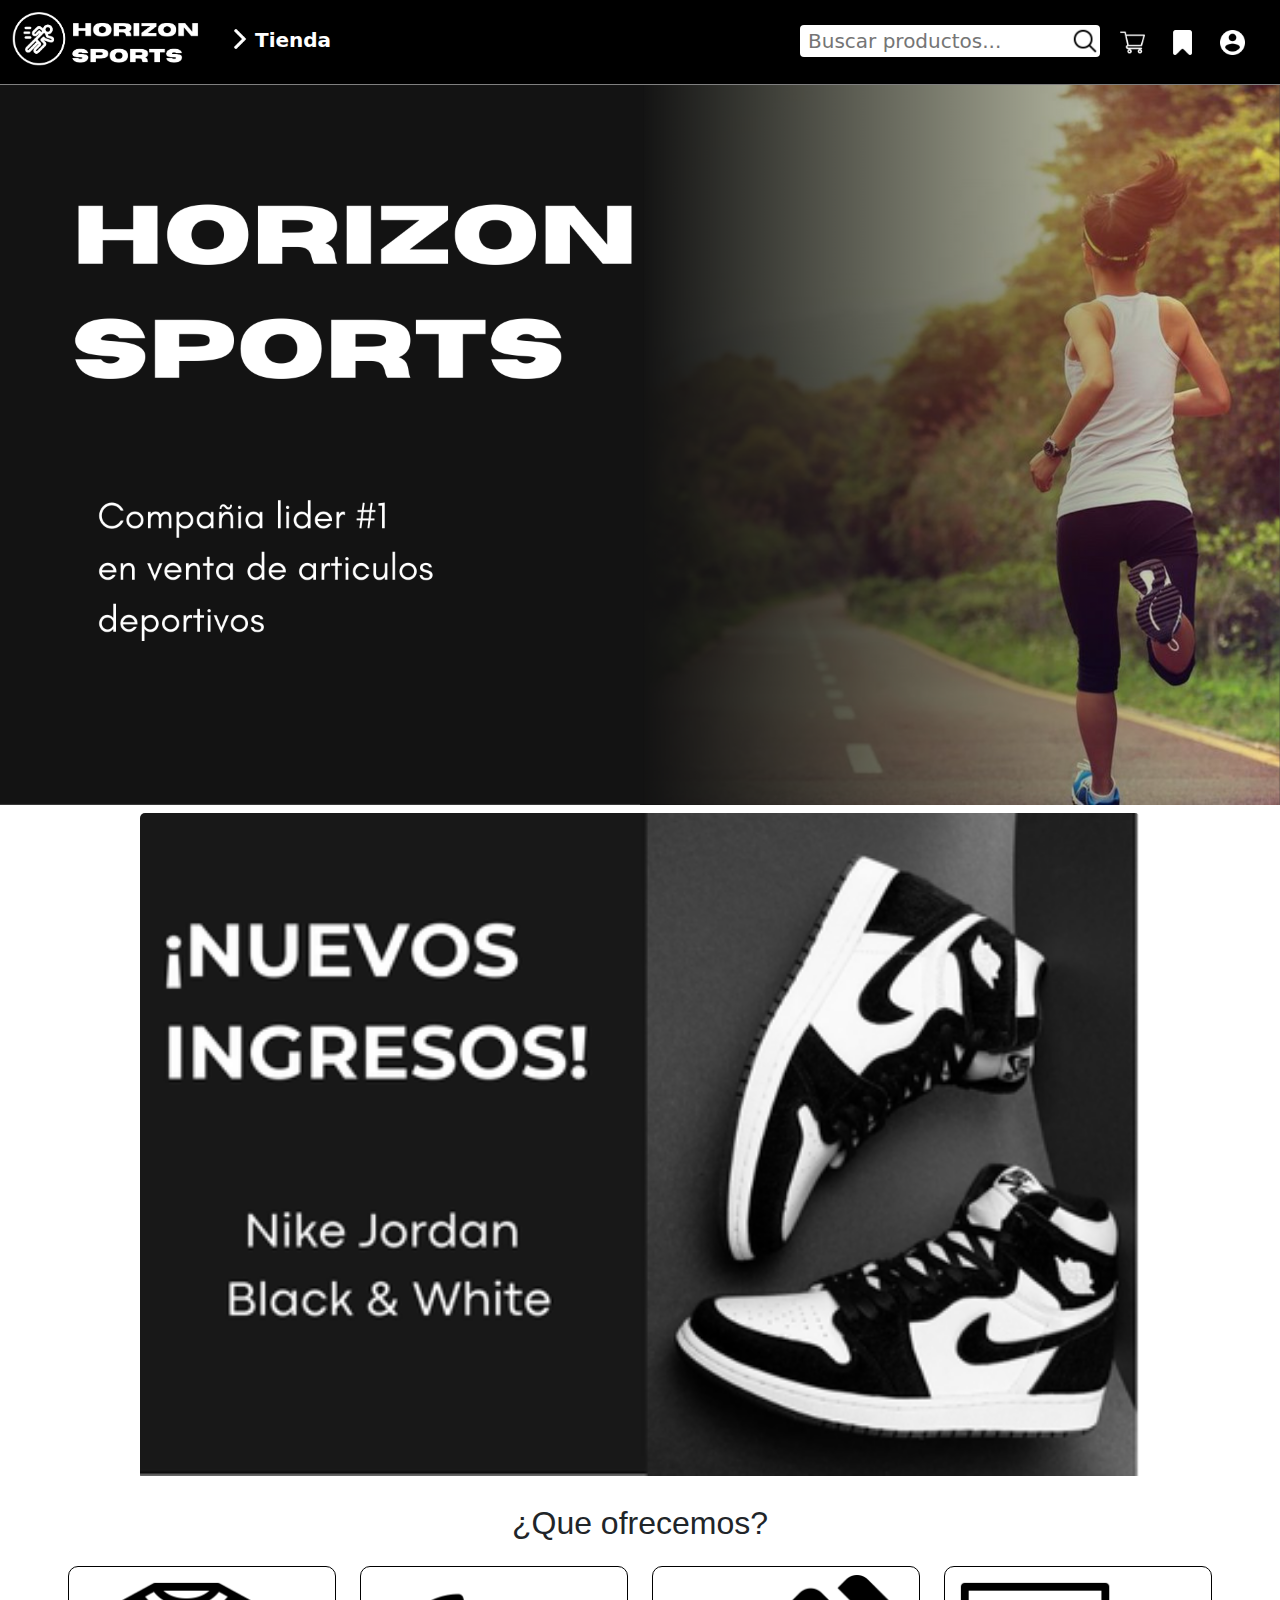
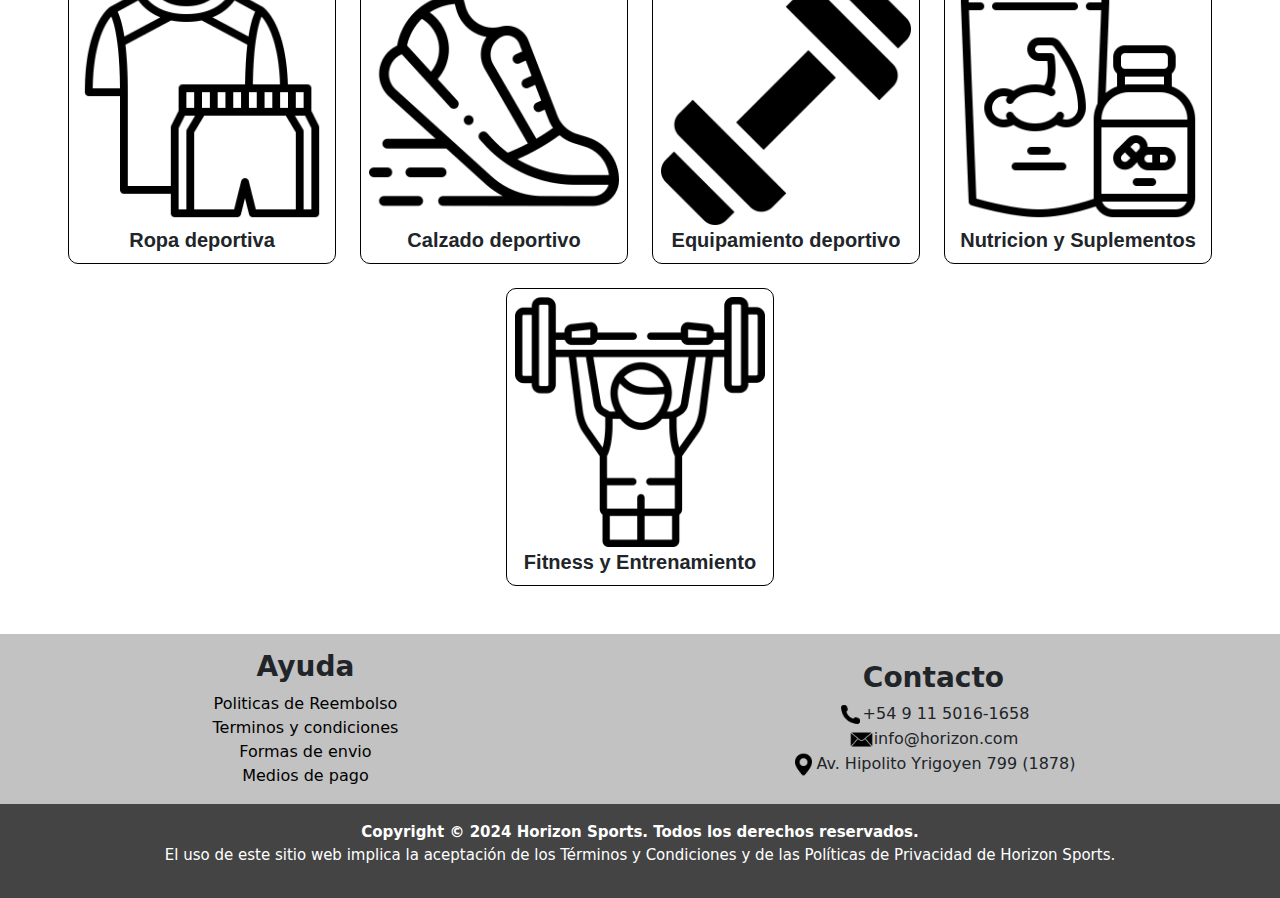
==== pagina/index.html @ 983d1055 "pagina de mierda" ====
<!DOCTYPE html>
<html lang="es">
  <head>
    <meta charset="UTF-8" />
    <meta name="viewport" content="width=device-width, initial-scale=1.0" />
    <!-- Bootstrap 5.3.3 -->
    <link
      href="https://cdn.jsdelivr.net/npm/bootstrap@5.3.3/dist/css/bootstrap.min.css"
      rel="stylesheet"
      integrity="sha384-QWTKZyjpPEjISv5WaRU9OFeRpok6YctnYmDr5pNlyT2bRjXh0JMhjY6hW+ALEwIH"
      crossorigin="anonymous"
    />
    <!-- Horizon font -->
    <link href="https://fonts.cdnfonts.com/css/horizon" rel="stylesheet" />
    <!-- Codec Pro font-->
    <link href="https://fonts.cdnfonts.com/css/codec-pro" rel="stylesheet">
    <!-- CSS Links-->
    <link rel="stylesheet" href="index_css/menu.css">
    <link rel="stylesheet" href="index_css/header.css" />
    <link rel="stylesheet" href="index_css/style.css">

    <title>Inicio</title>
  </head>
  <body id="body">
    <!-- Header -->
    <header
      class="d-flex justify-content-center align-items-center flex-column p-0 position-fixed flex-md-row"
    >
    <!-- Mobile -->
      <div class="d-flex justify-content-between align-items-center w-100 d-md-none">
        <a href="index.html"><img src="imgs/icon.png" alt="icon.png" /></a>
        <img src="imgs/horizonsports.png" alt="horizonsport.png">
        <img src="imgs/menu.png" alt="menu.png" onclick="desplegar()" />
      </div>
    <!-- End Mobile -->
    <!-- Dekstop-->
      <div class="d-none justify-content-center align-items-center d-md-flex sm-horizon">
        <a href="index.html"><img src="imgs/desktop/Desktop.png" alt="icon.png" class="sm-icon"/></a>
      </div>
    <!-- End Dekstop-->
      <form
        action="#"
        method="GET"
        class="d-flex justify-content-center align-items-center flex-row mb-3 p-0 rounded-1"
      >
        <input
          type="search"
          name="buscar"
          placeholder="Buscar productos..."
          class="ps-2 m-0"
        />
        <button class="rounded-5">
          <img src="imgs/lupa.png" alt="lupa.png" class="p-0 m-0" />
        </button>
      </form>
      <!-- Dekstop Menu-->
       <div class="d-none d-md-flex dekstop-menu">
        <p onclick="desplegarDesktop()"><img src="imgs/flecha-derecha.png" alt="flecha">Tienda</p>
        <div id="productos-sm">
          <ul class="productos-sm d-none d-md-flex flex-column justify-content-center align-items-center p-3 gap-3">
            <li><a href="#">Ropa Deportiva</a></li>
            <li><a href="#">Calzado Deportivo</a></li>
            <li><a href="#">Equipamiento Deportivo</a></li>
            <li><a href="#">Nutricion y Suplementos</a></li>
            <li><a href="#">Fitness y Entrenamiento</a></li>
          </ul>
      </div>
        <div class="d-flex user-menu-desktop">
          <ul class="d-flex justify-content-center align-items-center">
            <li><a href="#"><img src="imgs/carrito-de-compras.png" alt="carrito.png"></a></a></li>
            <li><a href="#"><img src="imgs/guardado.png" alt="guardado.png"></a></a></li>
            <li onclick="desplegarPerfil()"><img src="imgs/user.png" alt="inicio.png"></li>
        </ul>
        </div>
        <div id="perfil-desktop" class="links-perfil justify-content-center align-items-center flex-row">
            <a href="session/inicio_sesion.html">Iniciar Sesion</a><a href="session/registro.html">Registrarse</a>
        </div>
       </div>
      <!-- End Dekstop Menu-->
    </header>
    <!-- End Header -->
    <!-- Menu Screen -->
    <div id="menu_screen"></div>

    <!-- Menu -->
    <div id="menu" class="menu d-flex align-items-center flex-column text-white position-fixed h-100">
    <img src="imgs/x.png" alt="x.png" onclick="desplegar()">
      <div class="d-flex flex-column w-100">
        <div class="d-flex flex-row m-4 mb-3">
          <img src="imgs/user.png" alt="user.png" class="bg-light" />
          <h3 class="ms-3 mt-3 text-center fw-bold">Bienvenido</h3>
        </div>
        <p class="text-center ps-3 pe-3">Ingresa a tu cuenta para ver tus datos, compras y mas.</p>
        <div class="links d-flex justify-content-center align-items-center flex-row gap-3">
            <a href="session/inicio_sesion.html">Iniciar Sesion</a><p>|</p><a href="session/registro.html">Registrarse</a>
        </div>
      </div>

      <hr>

        <h3 class="text-center fw-bold ">Productos</h3>
        <ul class="d-flex flex-column gap-3 w-100 mt-2">
            <li><a href="#">Ropa Deportiva<img src="imgs/flecha-derecha.png" alt="flecha"></a></li>
            <li><a href="#">Calzado Deportivo<img src="imgs/flecha-derecha.png" alt="flecha"></a></li>
            <li><a href="#">Equipamiento Deportivo<img src="imgs/flecha-derecha.png" alt="flecha"></a></li>
            <li><a href="#">Nutricion y Suplementos<img src="imgs/flecha-derecha.png" alt="flecha"></a></li>
            <li><a href="#">Fitness y Entrenamiento<img src="imgs/flecha-derecha.png" alt="flecha"></a></li>
        </ul>

       <hr>

       <ul class="user_menu row d-flex gap-3 mt-2">
            <li><a href="#"><img src="imgs/casa.png" alt="inicio.png">Inicio</a></li>
            <li><a href="#"><img src="imgs/carrito-de-compras.png" alt="carrito.png">Carrito de compras</a></a></li>
            <li><a href="#"><img src="imgs/guardado.png" alt="guardado.png">Guardados</a></a></li>
            <li><a href="#"><img src="imgs/terminos-y-condiciones.png" alt="terminos.png">Terminos y Condiciones</a></a></li>
            <li><a href="#"><img src="imgs/informacion.png" alt="faq.png">Preguntas frecuentes</a></a></li>
        </ul>

        <hr>

        <div class="footer_menu text-center w-100 m-1">
            © 2024 Todos los derechos reservados.
        </div>
    </div>
    <!-- Fin Menu -->

    <div class="primerbloque">
      <img src="imgs/primerbloque.png" alt="primerbloque.png">
    </div>
    <div class="center-slider w-100 ps-2 pe-2">
     <div class="slider d-flex justify-content-center align-items-center w-100 mt-2">
      <div class="slides">
        <div class="slide">
          <img src="imgs/slider/img-slider-1.png" alt="img-slider-1">
        </div>
        <div class="slide">
          <img src="imgs/slider/img-slider-2.png" alt="img-slider-2">
        </div>
        <div class="slide">
          <img src="imgs/slider/img-slider-3.png" alt="img-slider-3">
        </div>
      </div>  
    </div>
      
    </div>

    <div class="post-slider d-flex flex-column w-100 gap-3">
      <h2 class="text-center mt-4">¿Que ofrecemos?</h2>
      <div class="d-flex justify-content-center align-items-center text-center row gap-4">
        <div class="tarjeta col-auto d-flex justify-content-center align-items-center text-center flex-column p-2">
          <img src="imgs/ofrecer-imgs/ropa-de-deporte.png" alt="ropa.png">
          Ropa deportiva
        </div>
        <div class="tarjeta col-auto d-flex justify-content-center align-items-center text-center flex-column p-2">
          <img src="imgs/ofrecer-imgs/zapatos.png" alt="zapatos.png">
          Calzado deportivo
        </div>
        <div class="tarjeta col-auto d-flex justify-content-center align-items-center text-center flex-column p-2">
          <img src="imgs/ofrecer-imgs/pesa.png" alt="Equipamiento.png">
          Equipamiento deportivo
        </div>
        <div class="tarjeta col-auto d-flex justify-content-center align-items-center text-center flex-column p-2">
          <img src="imgs/ofrecer-imgs/comida-suplementaria.png" alt="suplementos.png">
          Nutricion y Suplementos
        </div>
        <div class="tarjeta col-auto d-flex justify-content-center align-items-center text-center flex-column p-2">
          <img src="imgs/ofrecer-imgs/levantamiento-de-pesas.png" alt="fitness.png">
          Fitness y Entrenamiento
        </div>
      </div>
    </div>

    <footer class="w-100 mt-5">
      <div class="footer-superior d-flex justify-content-around align-items-center flex-row">
        <div class="mt-3">
          <ul class="d-md-flex justify-content-center align-items-center flex-column">
            <li><h3><b>Ayuda</b></h3>
            <li><a href="#">Politicas de Reembolso</a></li>
            <li><a href="#">Terminos y condiciones</a></li>
            <li><a href="#">Formas de envio</a></li>
            <li><a href="#">Medios de pago</a></li>
          </ul>
        </div>
        <div class="text-end mt-3 me-4">
          <ul class="d-md-flex justify-content-center align-items-center flex-column">
            <li><h3><b>Contacto</b></h3></li>
            <li><img src="imgs/footer/llamar.png" alt="telefono.png">+54 9 11 5016-1658</li>
            <li><img src="imgs/footer/correo.png" alt="correo.png">info@horizon.com</li>
            <li><img src="imgs/footer/pasador-de-ubicacion.png" alt="ubicacion.png">Av. Hipolito Yrigoyen 799 (1878)</li>
          </ul>
        </div>
      </div>
      <div class="footer-inferior text-white text-center p-3">
        <b>Copyright © 2024 Horizon Sports. Todos los derechos reservados.</b>
        <p>El uso de este sitio web implica la aceptación de los Términos y Condiciones y de las Políticas de Privacidad de Horizon Sports.</p>
      </div>
    </footer>
    <script src="script.js"></script>
  </body>
</html>
---- pagina/index_css/menu.css ----
/* Ver menu */

.menu.ver {
  transform: translateX(0%);
}

/* Menu CSS */

.menu {
  z-index: 15;
  transform: translateX(-100%);
  background: #2c2c2c;
  width: 320px;
  border-right: 1px solid white;
  transition: 0.3s ease;
}
.menu div img[src="imgs/user.png"] {
  width: 50px;
  height: 50px;
  border-radius: 50%;
  border: 2px solid white;
}
.menu img[src="imgs/x.png"] {
  cursor: pointer;
  position: absolute;
  top: 20px;
  right: 20px;
  width: 30px;
  height: 30px;
  filter: invert(100%);
}
.links a {
  padding: 0;
  margin: 0;
  font-weight: bold;
  text-decoration: none;
  color: white;
}
.links p {
  padding: 0;
  margin: 0;
}

/* Separacion por el HR */

hr {
  margin: 10px;
  width: 100%;
  background: white;
}

/* Productos */

.menu ul {
  list-style: none;
}
.menu ul li a {
  text-decoration: none;
  color: white;
  font-size: 15px;
}
.menu ul li a img[src="imgs/flecha-derecha.png"] {
  filter: invert(100%);
  width: 15px;
  position: absolute;
  margin-top: 5px;
  right: 20px;
}

/* User Menu */

.user_menu li a {
  display: flex;
  justify-content: baseline;
  align-items: center;
  gap: 20px;
  font-size: 20px;
}
.user_menu li a img {
  filter: invert(100%);
  width: 30px;
}

/* footer menu */

.footer_menu {
  font-size: 15px;
  color: gray;
}

/* Fondo negro con opacidad */

#menu_screen {
  display: none;
  z-index: 14;
  position: fixed;
  width: 100%;
  height: 1500px;
  background: black;
  opacity: 70%;
  transition: 0.3s ease;
}
#menu_screen.ver_menu_screen {
  display: block;
}

/* Responsive Menu */

.links-perfil {
  display: none;
  background: black;
  position: absolute;
  top: 85px;
  right: 0px;
  padding: 20px;
  gap: 30px;
  border: 1px solid gray;
  border-top: none;
}
.links-perfil a {
  text-decoration: none;
  color: white;
  font-weight: bold;
}
#perfil-desktop.ver_perfil_desktop {
  display: flex;
}
.dekstop-menu {
  color: white;
}
.dekstop-menu p {
  font-weight: bold;
  position: absolute;
  top: 30px;
  left: 210px;
  font-size: 15px;
}
.dekstop-menu p:hover {
  cursor: pointer;
  text-decoration: underline white;
}
.dekstop-menu img {
  filter: invert(100%);
  margin-bottom: 5px;
  margin-right: 5px;
  width: 20px;
}
.dekstop-menu #productos-sm {
  display: none;
}
#productos-sm.ver_menu_desktop {
  display: block;
}
.productos-sm {
  position: absolute;
  top: 85px;
  left: 220px;
  background: rgb(0, 0, 0);
  border-left: 1px solid grey;
  border-right: 1px solid gray;
  border-bottom: 1px solid gray;
  list-style: none;
}
.productos-sm li a {
  text-decoration: none;
  color: white;
}
.productos-sm li a:hover {
  text-decoration: underline white;
}
@media (min-width: 850px) {
  .dekstop-menu p {
    top: 25px;
    left: 230px;
    font-size: 20px;
  }
}

/* User Menu Desktop */

.user-menu-desktop {
  position: absolute;
  right: 30px;
  top: 30px;
}
.user-menu-desktop ul {
  list-style: none;
  gap: 20px;
}
.user-menu-desktop ul li img {
  cursor: pointer;
  width: 25px;
}
.user-menu-desktop ul li a img {
  width: 25px;
}
---- pagina/index_css/header.css ----
/* Header CSS */
header {
  width: 100%;
  max-width: 100%;
  height: 115px;
  background: black;
  z-index: 10;
  border-bottom: 1px solid gray;
}
header img[src="imgs/icon.png"] {
  width: 45px;
  height: 45px;
  cursor: pointer;
  margin: 10px 0px 10px 10px;
}
header img[src="imgs/horizonsports.png"] {
  width: 300px;
}
header img[src="imgs/menu.png"] {
  filter: invert(100%);
  width: 40px;
  height: 40px;
  margin: 10px 10px 10px 0px;
}
h1 {
  font-family: "Horizon", sans-serif;
  font-weight: bold;
}
header form {
  background: white;
  width: 90%;
  max-width: 300px;
}
header form button {
  cursor: pointer;
  border: none;
  background: white;
  padding: 0;
}
header form button img[src="imgs/lupa.png"] {
  width: 30px;
  height: 30px;
}
header form input {
  font-size: 20px;
  width: 100%;
  background: none;
  border: none;
}

/* Responsive Header */

@media (min-width: 768px) {
  header {
    height: 85px;
  }
  header form {
    position: absolute;
    top: 25px;
    right: 180px;
  }
}
header .sm-icon {
  background: black;
  width: 200px;
  max-width: 100%;
  position: absolute;
  left: 10px;
  top: 10px;
}
header .sm-horizon {
  height: 50px;
}
header .sm-horizon-img {
  width: 200px;
}
---- pagina/index_css/style.css ----
body {
    overflow-x: hidden;
}
#body.block_overflow {
    overflow: hidden;
}

/* Primera imagen de la pagina */

.primerbloque img {
    margin-top: 110px;
    width: 100%;
    min-height: 300px;
}

/* primerbloque Responsive Margin */

@media (min-width: 768px) {
    .primerbloque img {
        margin-top: 85px;
    }
}

/* Slider */

.center-slider {
    display: flex;
    justify-content: center;
    align-items: center;
    border-radius: 5px;
}
.slider {
    max-width: 1000px;
    overflow: hidden;
    border-radius: 5px;
}
.slides {
    display: flex;
    width: 300%;
    transition: transform 0.5s ease-in-out;
}
.slide {
    width: 100%;
    flex-shrink: 0;
}
.slide img {
    width: 100%;
    display: block;
}

/* Post Slider */

.post-slider {
    font-family: 'Codec Pro', sans-serif;                                         
}
.post-slider img {
    width: 250px;
}
.tarjeta {
    border: 1px solid black;
    border-radius: 10px;
    font-size: 20px;
    font-weight: bold;
}

/* Footer */

footer {
    background: black;
}
.footer-superior {
    background: #C2C2C2;
}
.footer-superior img {
    width: 25px;
}
.footer-superior ul {
    list-style: none;
}
.footer-superior a {
    color: black;
    text-decoration: none;
}
.footer-superior a:hover {
    text-decoration: underline;
}
.footer-inferior {
    background: #444444;
}
.footer-inferior p, .footer-inferior b {
    font-size: 15px;
}
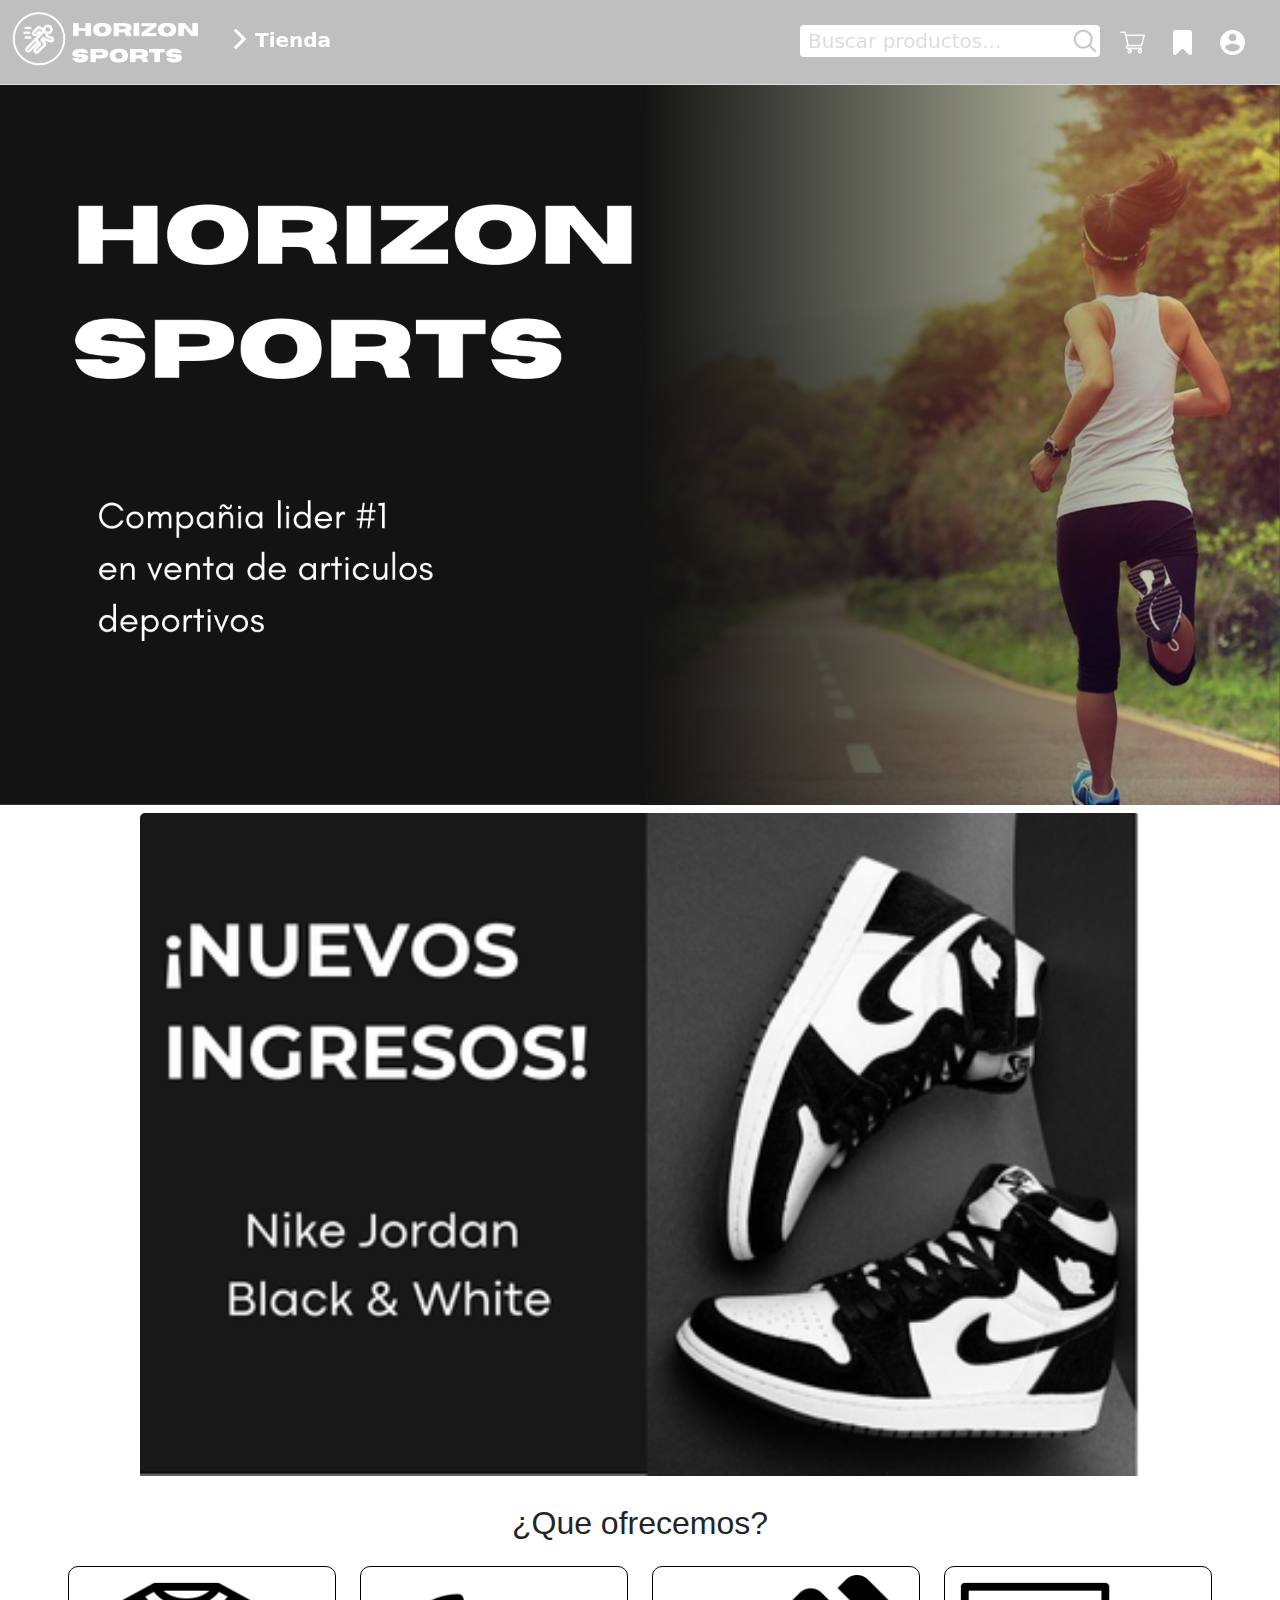
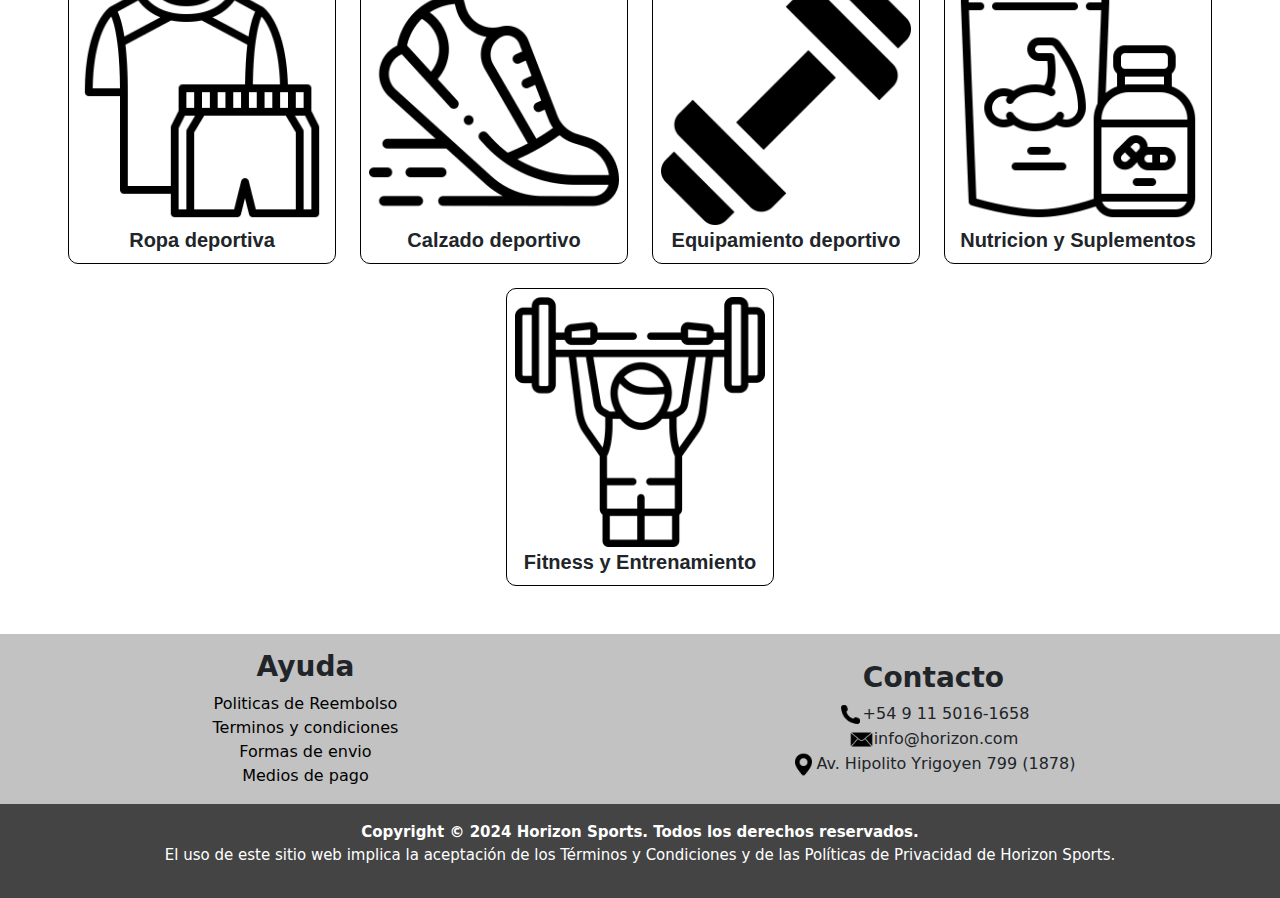
==== commit 4c79f179: "test vercel" ====
--- a/pagina/index.html
+++ b/pagina/index.html
@@ -24,7 +24,7 @@
   <body id="body">
     <!-- Header -->
     <header
-      class="d-flex justify-content-center align-items-center flex-column p-0 position-fixed flex-md-row"
+      class="d-flex justify-content-center align-items-center flex-column p-0 position-fixed flex-md-row opacity-25"
     >
     <!-- Mobile -->
       <div class="d-flex justify-content-between align-items-center w-100 d-md-none">
@@ -50,7 +50,7 @@
           class="ps-2 m-0"
         />
         <button class="rounded-5">
-          <img src="imgs/lupa.png" alt="lupa.png" class="p-0 m-0" />
+          <a href="Tienda.html"><img src="imgs/lupa.png" alt="lupa.png" class="p-0 m-0" /></a>
         </button>
       </form>
       <!-- Dekstop Menu-->
@@ -58,17 +58,17 @@
         <p onclick="desplegarDesktop()"><img src="imgs/flecha-derecha.png" alt="flecha">Tienda</p>
         <div id="productos-sm">
           <ul class="productos-sm d-none d-md-flex flex-column justify-content-center align-items-center p-3 gap-3">
-            <li><a href="#">Ropa Deportiva</a></li>
-            <li><a href="#">Calzado Deportivo</a></li>
-            <li><a href="#">Equipamiento Deportivo</a></li>
-            <li><a href="#">Nutricion y Suplementos</a></li>
-            <li><a href="#">Fitness y Entrenamiento</a></li>
+            <li><a href="Tienda.html">Ropa Deportiva</a></li>
+            <li><a href="Tienda.html">Calzado Deportivo</a></li>
+            <li><a href="Tienda.html">Equipamiento Deportivo</a></li>
+            <li><a href="Tienda.html">Nutricion y Suplementos</a></li>
+            <li><a href="Tienda.html">Fitness y Entrenamiento</a></li>
           </ul>
       </div>
         <div class="d-flex user-menu-desktop">
           <ul class="d-flex justify-content-center align-items-center">
-            <li><a href="#"><img src="imgs/carrito-de-compras.png" alt="carrito.png"></a></a></li>
-            <li><a href="#"><img src="imgs/guardado.png" alt="guardado.png"></a></a></li>
+            <li><a href="#"><img src="imgs/carrito-de-compras.png" alt="carrito.png"></a></li>
+            <li><a href="#"><img src="imgs/guardado.png" alt="guardado.png"></a></li>
             <li onclick="desplegarPerfil()"><img src="imgs/user.png" alt="inicio.png"></li>
         </ul>
         </div>
--- a/pagina/index_css/menu.css
+++ b/pagina/index_css/menu.css
@@ -14,13 +14,13 @@
   border-right: 1px solid white;
   transition: 0.3s ease;
 }
-.menu div img[src="imgs/user.png"] {
+.menu div img[src="imgs/user.png"], img[src="../imgs/user.png"] {
   width: 50px;
   height: 50px;
   border-radius: 50%;
   border: 2px solid white;
 }
-.menu img[src="imgs/x.png"] {
+.menu img[src="imgs/x.png"], img[src="../imgs/x.png"] {
   cursor: pointer;
   position: absolute;
   top: 20px;
@@ -59,7 +59,7 @@
   color: white;
   font-size: 15px;
 }
-.menu ul li a img[src="imgs/flecha-derecha.png"] {
+.menu ul li a img[src="imgs/flecha-derecha.png"], .menu ul li a img[src="../imgs/flecha-derecha.png"] {
   filter: invert(100%);
   width: 15px;
   position: absolute;
@@ -190,7 +190,9 @@
 .user-menu-desktop ul li img {
   cursor: pointer;
   width: 25px;
+  height: 25px;
 }
 .user-menu-desktop ul li a img {
   width: 25px;
+  height: 25px;
 }
--- a/pagina/index_css/header.css
+++ b/pagina/index_css/header.css
@@ -7,16 +7,16 @@
   z-index: 10;
   border-bottom: 1px solid gray;
 }
-header img[src="imgs/icon.png"] {
+header img[src="imgs/icon.png"], img[src="../imgs/icon.png"] {
   width: 45px;
   height: 45px;
   cursor: pointer;
   margin: 10px 0px 10px 10px;
 }
-header img[src="imgs/horizonsports.png"] {
+header img[src="imgs/horizonsports.png"], img[src="../imgs/horizonsports.png"] {
   width: 300px;
 }
-header img[src="imgs/menu.png"] {
+header img[src="imgs/menu.png"], img[src="../imgs/menu.png"] {
   filter: invert(100%);
   width: 40px;
   height: 40px;
@@ -37,7 +37,7 @@
   background: white;
   padding: 0;
 }
-header form button img[src="imgs/lupa.png"] {
+img[src="imgs/lupa.png"], img[src="../imgs/lupa.png"]  {
   width: 30px;
   height: 30px;
 }
